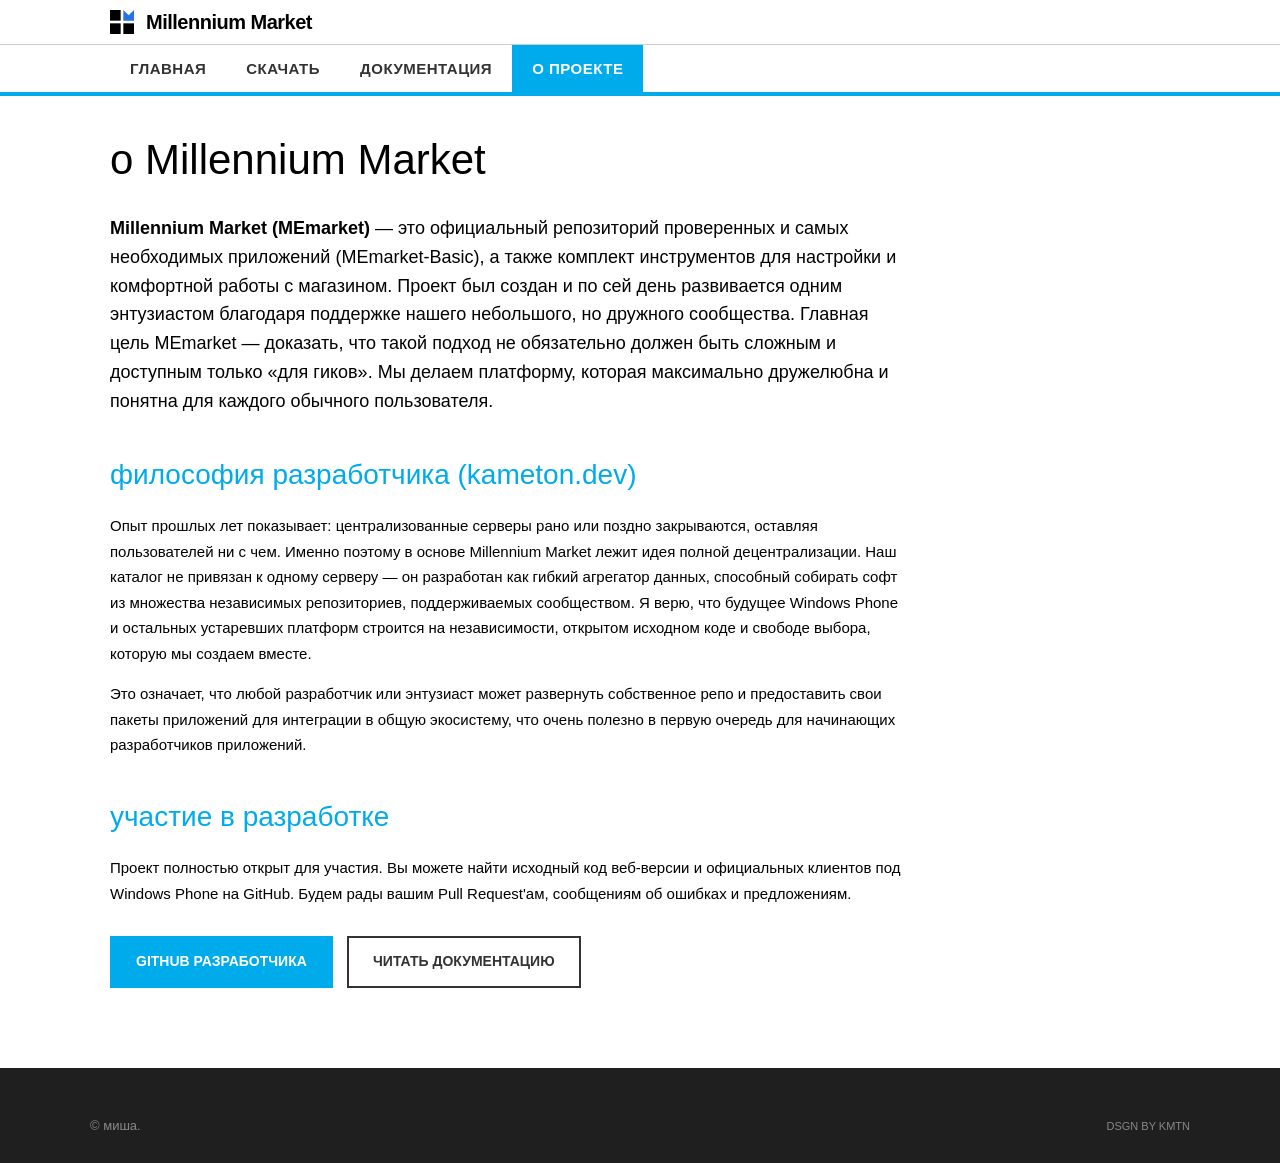
==== about/index.html @ 8cce91fa "Initial commit" ====
<!DOCTYPE html>
<html lang="ru">
<head>
    <meta charset="UTF-8">
    <meta name="viewport" content="width=device-width, initial-scale=1.0">
    <title>О проекте — Millennium Market</title>
    <link rel="stylesheet" href="../css/style.css">
</head>
<body>

    <header>
        <div class="header-top">
            <div class="logo-area" onclick="location.href='../index.html'">
                 <img src="../assets/icon.svg" alt="Logo" class="logo-icon">
                 <div class="logo-text">Millennium Market</div>
            </div>
        </div>
    </header>

    <!-- Основная навигация в about/index.html -->
    <nav>
        <div class="nav-container">
            <ul class="nav-links">
                <li><a href="../index.html">Главная</a></li>
                <li><a href="../download/index.html">Скачать</a></li>
                <li><a href="../docs/index.html">Документация</a></li>
                <li class="active"><a href="index.html">О проекте</a></li>
            </ul>
        </div>
    </nav>

    <!-- Основное содержимое страницы -->
    <main class="main-content">
        <h1 style="font-weight: 100; font-size: 42px; margin-bottom: 30px;">
            о Millennium Market
        </h1>
        
        <div style="font-weight: 400; line-height: 1.7; font-size: 15px; max-width: 800px;">
            <p style="margin-bottom: 20px; font-size: 18px; line-height: 1.6;">
                <strong>Millennium Market (MEmarket)</strong> — это официальный репозиторий проверенных и самых необходимых приложений (MEmarket-Basic), а также комплект инструментов для настройки и комфортной работы с магазином. Проект был создан и по сей день развивается одним энтузиастом благодаря поддержке нашего небольшого, но дружного сообщества. Главная цель MEmarket — доказать, что такой подход не обязательно должен быть сложным и доступным только «для гиков». Мы делаем платформу, которая максимально дружелюбна и понятна для каждого обычного пользователя.
            </p>
            
            <h3 style="font-weight: 100; font-size: 28px; color: var(--accent-color); margin-top: 35px; margin-bottom: 15px; text-transform: lowercase;">
                философия разработчика (kameton.dev)
            </h3>
            <p style="margin-bottom: 15px;">
                Опыт прошлых лет показывает: централизованные серверы рано или поздно закрываются, оставляя пользователей ни с чем. Именно поэтому в основе Millennium Market лежит идея полной децентрализации. Наш каталог не привязан к одному серверу — он разработан как гибкий агрегатор данных, способный собирать софт из множества независимых репозиториев, поддерживаемых сообществом. Я верю, что будущее Windows Phone и остальных устаревших платформ строится на независимости, открытом исходном коде и свободе выбора, которую мы создаем вместе.
            </p>
            <p style="margin-bottom: 15px;">
                Это означает, что любой разработчик или энтузиаст может развернуть собственное репо и предоставить свои пакеты приложений для интеграции в общую экосистему, что очень полезно в первую очередь для начинающих разработчиков приложений.
            </p>

            <h3 style="font-weight: 100; font-size: 28px; color: var(--accent-color); margin-top: 35px; margin-bottom: 15px; text-transform: lowercase;">
                участие в разработке
            </h3>
            <p style="margin-bottom: 15px;">
                Проект полностью открыт для участия. Вы можете найти исходный код веб-версии и официальных клиентов под Windows Phone на GitHub. Будем рады вашим Pull Request'ам, сообщениям об ошибках и предложениям.
            </p>
            
            <div style="margin-top: 30px;">
                <a href="https://github.com/Millenniummarket" target="_blank" class="btn btn-primary">GitHub разработчика</a>
                <a href="../docs/index.html" class="btn btn-secondary" style="margin-left: 10px;">Читать документацию</a>
            </div>
        </div>
    </main>

    <!-- Футер -->
    <footer>
        <div class="footer-bottom" style="border-top: none; padding-top: 0;">
            <p>© миша.</p>
            <p style="font-size: 11px; text-transform: uppercase;">DSGN by kmtn</p>
        </div>
    </footer>

</body>
</html>
---- css/style.css ----
@import "base.css";
@import "header.css";
@import "hero.css";
@import "clients.css";
@import "docs.css";
@import "footer.css";
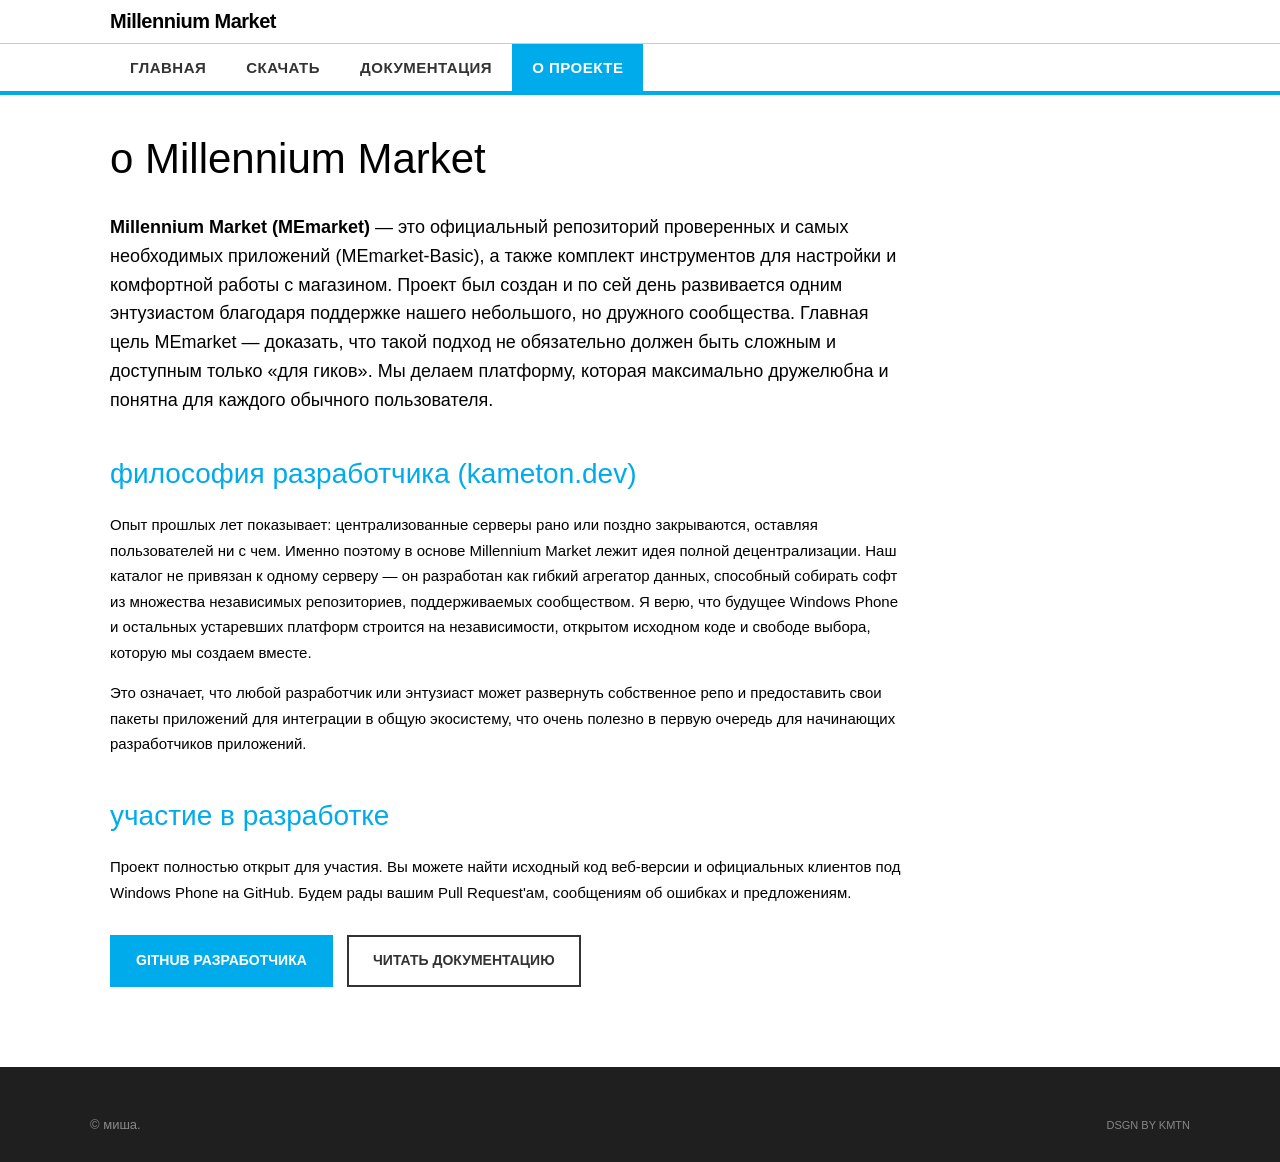
==== commit 73258be1: "site update" ====
--- a/about/index.html
+++ b/about/index.html
@@ -3,7 +3,7 @@
 <head>
     <meta charset="UTF-8">
     <meta name="viewport" content="width=device-width, initial-scale=1.0">
-    <title>О проекте — Millennium Market</title>
+    <title>О проекте — MEmarket</title>
     <link rel="stylesheet" href="../css/style.css">
 </head>
 <body>
@@ -11,7 +11,6 @@
     <header>
         <div class="header-top">
             <div class="logo-area" onclick="location.href='../index.html'">
-                 <img src="../assets/icon.svg" alt="Logo" class="logo-icon">
                  <div class="logo-text">Millennium Market</div>
             </div>
         </div>
@@ -58,7 +57,7 @@
             </p>
             
             <div style="margin-top: 30px;">
-                <a href="https://github.com/Millenniummarket" target="_blank" class="btn btn-primary">GitHub разработчика</a>
+                <a href="https://github.com/kameton-dev" target="_blank" class="btn btn-primary">GitHub разработчика</a>
                 <a href="../docs/index.html" class="btn btn-secondary" style="margin-left: 10px;">Читать документацию</a>
             </div>
         </div>
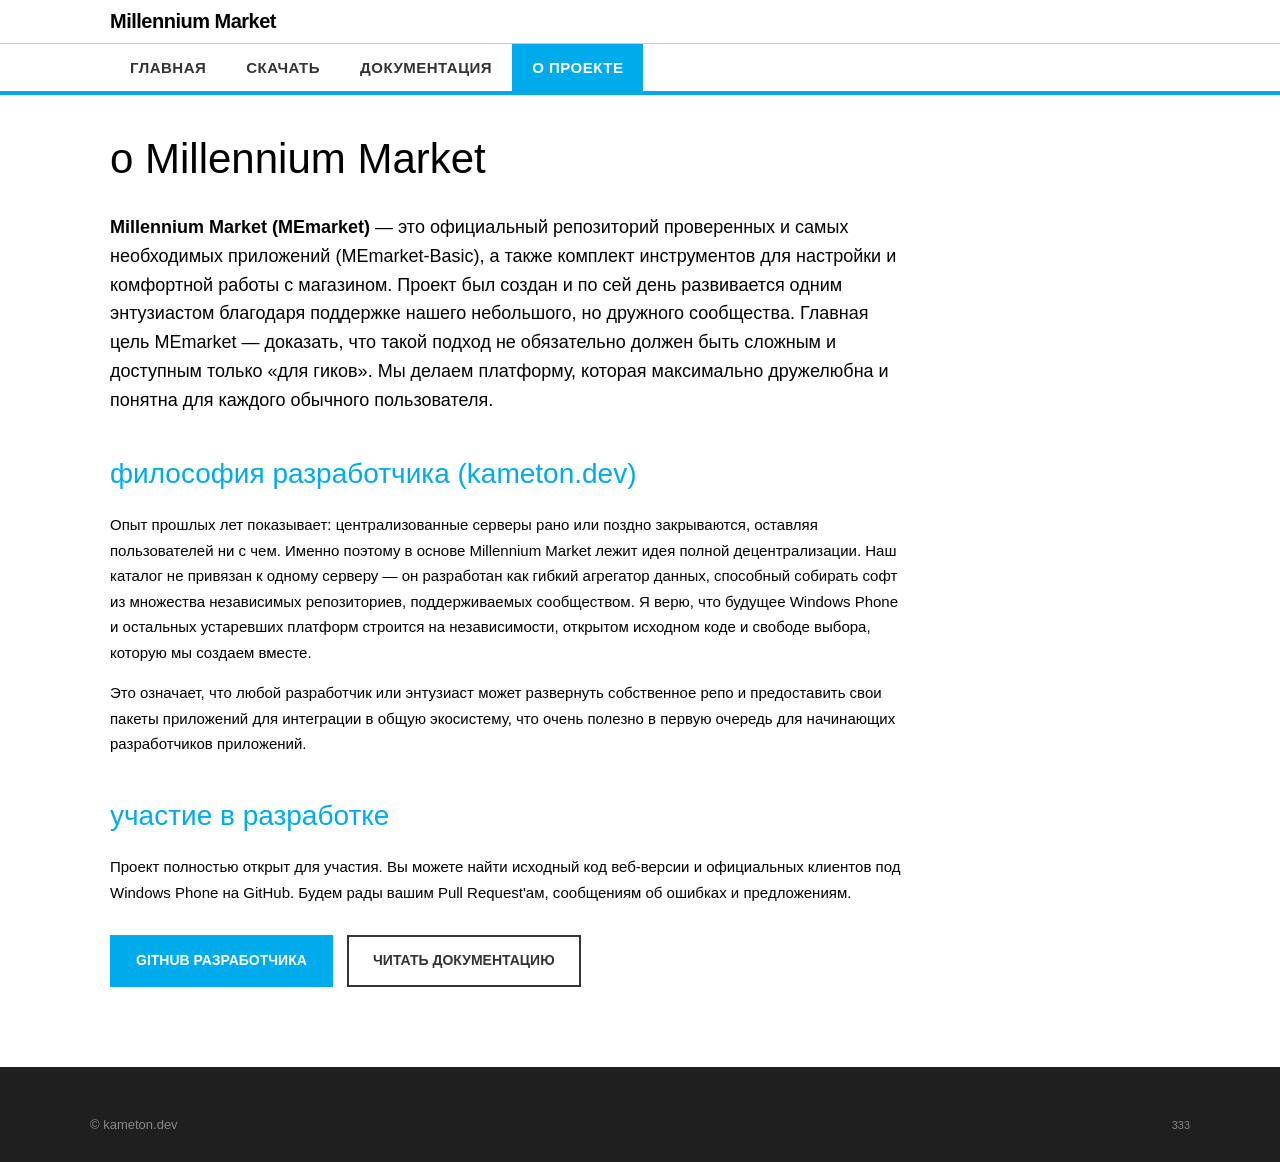
==== commit 97f1fd57: "looool" ====
--- a/about/index.html
+++ b/about/index.html
@@ -10,7 +10,7 @@
 
     <header>
         <div class="header-top">
-            <div class="logo-area" onclick="location.href='../index.html'">
+            <div class="logo-area" onclick="location.href='../'">
                  <div class="logo-text">Millennium Market</div>
             </div>
         </div>
@@ -20,10 +20,10 @@
     <nav>
         <div class="nav-container">
             <ul class="nav-links">
-                <li><a href="../index.html">Главная</a></li>
-                <li><a href="../download/index.html">Скачать</a></li>
-                <li><a href="../docs/index.html">Документация</a></li>
-                <li class="active"><a href="index.html">О проекте</a></li>
+                <li><a href="../">Главная</a></li>
+                <li><a href="../download/">Скачать</a></li>
+                <li><a href="../docs/">Документация</a></li>
+                <li class="active"><a href="./">О проекте</a></li>
             </ul>
         </div>
     </nav>
@@ -66,8 +66,8 @@
     <!-- Футер -->
     <footer>
         <div class="footer-bottom" style="border-top: none; padding-top: 0;">
-            <p>© миша.</p>
-            <p style="font-size: 11px; text-transform: uppercase;">DSGN by kmtn</p>
+            <p>© kameton.dev</p>
+            <p style="font-size: 11px; text-transform: uppercase;">333</p>
         </div>
     </footer>
 
--- a/css/style.css
+++ b/css/style.css
@@ -1,7 +1,42 @@
-
 @import "base.css";
 @import "header.css";
 @import "hero.css";
 @import "clients.css";
 @import "docs.css";
-@import "footer.css";+@import "footer.css";
+
+@font-face {
+    font-family: "Segoe UI";
+    src: local("Segoe UI Light"),
+         url("https://c.s-microsoft.com/static/fonts/segoe-ui/west-european/light/latest.woff2") format("woff2"),
+         url("https://c.s-microsoft.com/static/fonts/segoe-ui/west-european/light/latest.woff") format("woff");
+    font-weight: 100;
+}
+@font-face {
+    font-family: "Segoe UI";
+    src: local("Segoe UI Semilight"),
+         url("https://c.s-microsoft.com/static/fonts/segoe-ui/west-european/semilight/latest.woff2") format("woff2"),
+         url("https://c.s-microsoft.com/static/fonts/segoe-ui/west-european/semilight/latest.woff") format("woff");
+    font-weight: 300;
+}
+@font-face {
+    font-family: "Segoe UI";
+    src: local("Segoe UI"),
+         url("https://c.s-microsoft.com/static/fonts/segoe-ui/west-european/normal/latest.woff2") format("woff2"),
+         url("https://c.s-microsoft.com/static/fonts/segoe-ui/west-european/normal/latest.woff") format("woff");
+    font-weight: 400;
+}
+@font-face {
+    font-family: "Segoe UI";
+    src: local("Segoe UI Semibold"),
+         url("https://c.s-microsoft.com/static/fonts/segoe-ui/west-european/semibold/latest.woff2") format("woff2"),
+         url("https://c.s-microsoft.com/static/fonts/segoe-ui/west-european/semibold/latest.woff") format("woff");
+    font-weight: 600;
+}
+@font-face {
+    font-family: "Segoe UI";
+    src: local("Segoe UI Bold"),
+         url("https://c.s-microsoft.com/static/fonts/segoe-ui/west-european/bold/latest.woff2") format("woff2"),
+         url("https://c.s-microsoft.com/static/fonts/segoe-ui/west-european/bold/latest.woff") format("woff");
+    font-weight: 700;
+}
